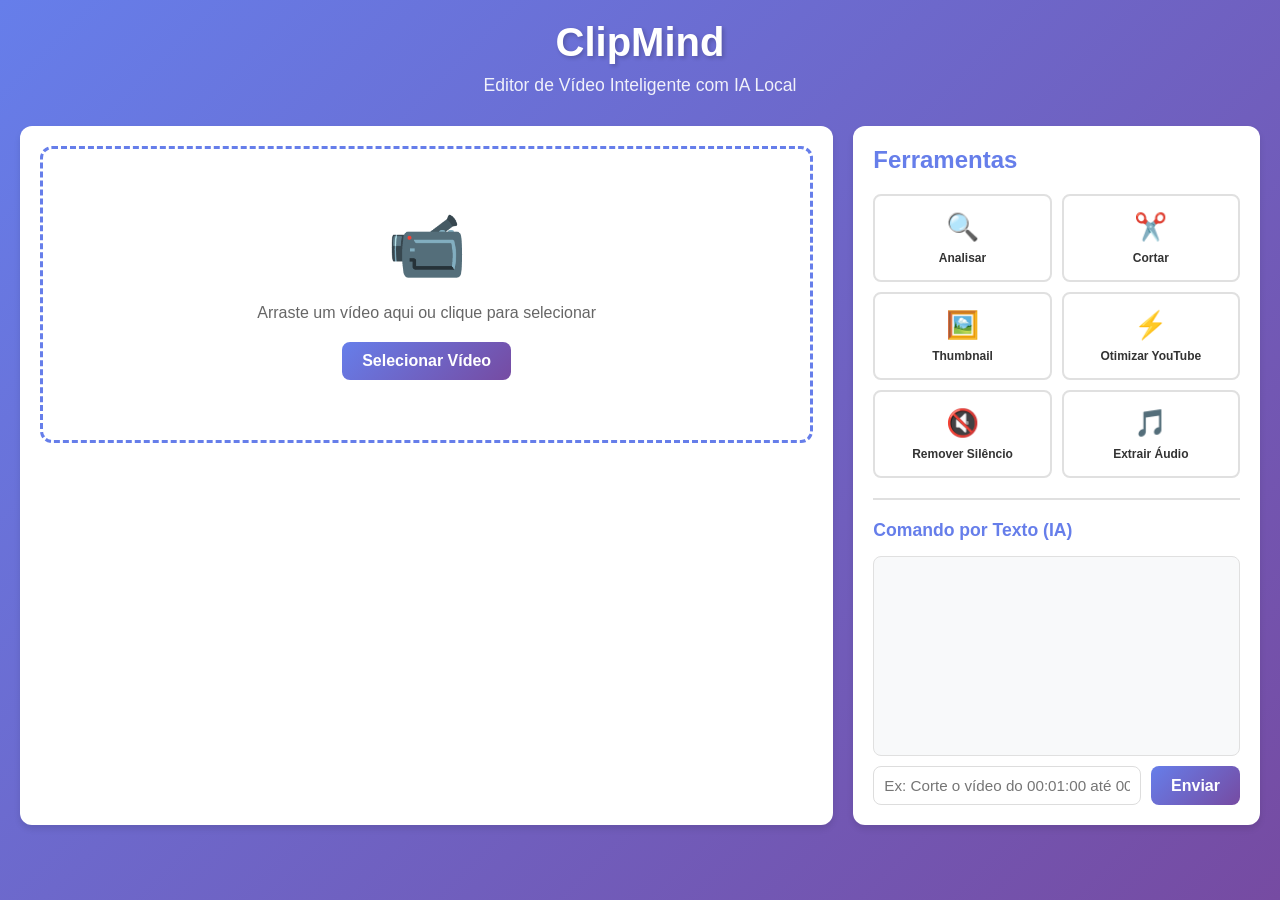
==== templates/index.html @ 6e119991 "Add web interface with real-time feedback - FastAPI server with WebSocket for live processing update" ====
<!DOCTYPE html>
<html lang="pt-BR">
<head>
    <meta charset="UTF-8">
    <meta name="viewport" content="width=device-width, initial-scale=1.0">
    <title>ClipMind - Editor de Vídeo com IA</title>
    <link rel="stylesheet" href="/static/style.css">
</head>
<body>
    <div class="container">
        <header>
            <h1>ClipMind</h1>
            <p class="subtitle">Editor de Vídeo Inteligente com IA Local</p>
        </header>

        <div class="main-content">
            <!-- Área de Upload e Preview -->
            <div class="video-section">
                <div id="upload-area" class="upload-area">
                    <div class="upload-icon">📹</div>
                    <p>Arraste um vídeo aqui ou clique para selecionar</p>
                    <input type="file" id="video-input" accept="video/*" hidden>
                    <button class="btn btn-primary" onclick="document.getElementById('video-input').click()">
                        Selecionar Vídeo
                    </button>
                </div>

                <div id="video-preview" class="video-preview" style="display: none;">
                    <video id="video-player" controls></video>
                    <div class="video-info" id="video-info"></div>
                </div>

                <!-- Timeline Simples -->
                <div id="timeline" class="timeline" style="display: none;">
                    <div class="timeline-controls">
                        <label>Início do corte:</label>
                        <input type="text" id="cut-start" placeholder="00:00:00" value="00:00:00">
                        <label>Fim do corte:</label>
                        <input type="text" id="cut-end" placeholder="00:00:00">
                        <button class="btn btn-small" onclick="setCutPoint('start')">Marcar Início</button>
                        <button class="btn btn-small" onclick="setCutPoint('end')">Marcar Fim</button>
                    </div>
                    <div class="timeline-bar">
                        <div class="timeline-progress" id="timeline-progress"></div>
                    </div>
                </div>
            </div>

            <!-- Painel de Controles -->
            <div class="controls-section">
                <h2>Ferramentas</h2>
                
                <div class="tool-grid">
                    <button class="tool-btn" onclick="analyzeVideo()" id="btn-analyze">
                        <span class="tool-icon">🔍</span>
                        <span class="tool-name">Analisar</span>
                    </button>

                    <button class="tool-btn" onclick="cutVideo()" id="btn-cut">
                        <span class="tool-icon">✂️</span>
                        <span class="tool-name">Cortar</span>
                    </button>

                    <button class="tool-btn" onclick="createThumbnail()" id="btn-thumbnail">
                        <span class="tool-icon">🖼️</span>
                        <span class="tool-name">Thumbnail</span>
                    </button>

                    <button class="tool-btn" onclick="optimizeVideo()" id="btn-optimize">
                        <span class="tool-icon">⚡</span>
                        <span class="tool-name">Otimizar YouTube</span>
                    </button>

                    <button class="tool-btn" onclick="removeSilence()" id="btn-silence">
                        <span class="tool-icon">🔇</span>
                        <span class="tool-name">Remover Silêncio</span>
                    </button>

                    <button class="tool-btn" onclick="extractAudio()" id="btn-audio">
                        <span class="tool-icon">🎵</span>
                        <span class="tool-name">Extrair Áudio</span>
                    </button>
                </div>

                <!-- Chat/Comando IA -->
                <div class="ai-chat">
                    <h3>Comando por Texto (IA)</h3>
                    <div id="chat-messages" class="chat-messages"></div>
                    <div class="chat-input">
                        <input type="text" id="ai-command" placeholder="Ex: Corte o vídeo do 00:01:00 até 00:03:00" 
                               onkeypress="if(event.key==='Enter')sendAICommand()">
                        <button class="btn btn-primary" onclick="sendAICommand()">Enviar</button>
                    </div>
                </div>
            </div>
        </div>

        <!-- Área de Resultados -->
        <div id="results" class="results" style="display: none;">
            <h2>Resultados</h2>
            <div id="results-content"></div>
        </div>

        <!-- Progress Indicator -->
        <div id="progress" class="progress" style="display: none;">
            <div class="progress-spinner"></div>
            <p id="progress-text">Processando...</p>
        </div>
    </div>

    <script src="/static/app.js"></script>
</body>
</html>
---- static/style.css ----
* {
    margin: 0;
    padding: 0;
    box-sizing: border-box;
}

body {
    font-family: -apple-system, BlinkMacSystemFont, 'Segoe UI', Roboto, Oxygen, Ubuntu, Cantarell, sans-serif;
    background: linear-gradient(135deg, #667eea 0%, #764ba2 100%);
    min-height: 100vh;
    color: #333;
}

.container {
    max-width: 1400px;
    margin: 0 auto;
    padding: 20px;
}

header {
    text-align: center;
    color: white;
    margin-bottom: 30px;
}

header h1 {
    font-size: 2.5em;
    margin-bottom: 10px;
    text-shadow: 2px 2px 4px rgba(0,0,0,0.2);
}

.subtitle {
    font-size: 1.1em;
    opacity: 0.9;
}

.main-content {
    display: grid;
    grid-template-columns: 2fr 1fr;
    gap: 20px;
    margin-bottom: 20px;
}

/* Video Section */
.video-section {
    background: white;
    border-radius: 12px;
    padding: 20px;
    box-shadow: 0 4px 6px rgba(0,0,0,0.1);
}

.upload-area {
    border: 3px dashed #667eea;
    border-radius: 12px;
    padding: 60px 20px;
    text-align: center;
    cursor: pointer;
    transition: all 0.3s;
}

.upload-area:hover {
    border-color: #764ba2;
    background: #f8f9ff;
}

.upload-icon {
    font-size: 4em;
    margin-bottom: 20px;
}

.upload-area p {
    color: #666;
    margin-bottom: 20px;
}

.video-preview {
    margin-top: 20px;
}

.video-preview video {
    width: 100%;
    border-radius: 8px;
    background: #000;
}

.video-info {
    margin-top: 15px;
    padding: 15px;
    background: #f8f9fa;
    border-radius: 8px;
    font-size: 0.9em;
}

/* Timeline */
.timeline {
    margin-top: 20px;
    padding: 15px;
    background: #f8f9fa;
    border-radius: 8px;
}

.timeline-controls {
    display: flex;
    gap: 10px;
    align-items: center;
    flex-wrap: wrap;
    margin-bottom: 15px;
}

.timeline-controls label {
    font-weight: 600;
    font-size: 0.9em;
}

.timeline-controls input {
    padding: 6px 10px;
    border: 1px solid #ddd;
    border-radius: 4px;
    width: 100px;
}

.timeline-bar {
    height: 40px;
    background: #e0e0e0;
    border-radius: 4px;
    position: relative;
    cursor: pointer;
}

.timeline-progress {
    height: 100%;
    background: linear-gradient(90deg, #667eea, #764ba2);
    border-radius: 4px;
    width: 0%;
    transition: width 0.1s;
}

/* Controls Section */
.controls-section {
    background: white;
    border-radius: 12px;
    padding: 20px;
    box-shadow: 0 4px 6px rgba(0,0,0,0.1);
}

.controls-section h2 {
    margin-bottom: 20px;
    color: #667eea;
}

.tool-grid {
    display: grid;
    grid-template-columns: repeat(2, 1fr);
    gap: 10px;
    margin-bottom: 20px;
}

.tool-btn {
    display: flex;
    flex-direction: column;
    align-items: center;
    padding: 15px;
    border: 2px solid #e0e0e0;
    border-radius: 8px;
    background: white;
    cursor: pointer;
    transition: all 0.3s;
}

.tool-btn:hover {
    border-color: #667eea;
    background: #f8f9ff;
    transform: translateY(-2px);
    box-shadow: 0 4px 8px rgba(102, 126, 234, 0.2);
}

.tool-btn:disabled {
    opacity: 0.5;
    cursor: not-allowed;
    transform: none;
}

.tool-icon {
    font-size: 2em;
    margin-bottom: 8px;
}

.tool-name {
    font-size: 0.9em;
    font-weight: 600;
    color: #333;
}

/* AI Chat */
.ai-chat {
    border-top: 2px solid #e0e0e0;
    padding-top: 20px;
}

.ai-chat h3 {
    margin-bottom: 15px;
    color: #667eea;
    font-size: 1.1em;
}

.chat-messages {
    height: 200px;
    overflow-y: auto;
    border: 1px solid #e0e0e0;
    border-radius: 8px;
    padding: 10px;
    margin-bottom: 10px;
    background: #f8f9fa;
}

.chat-message {
    margin-bottom: 10px;
    padding: 8px 12px;
    border-radius: 8px;
    max-width: 80%;
}

.chat-message.user {
    background: #667eea;
    color: white;
    margin-left: auto;
}

.chat-message.assistant {
    background: white;
    border: 1px solid #e0e0e0;
}

.chat-input {
    display: flex;
    gap: 10px;
}

.chat-input input {
    flex: 1;
    padding: 10px;
    border: 1px solid #ddd;
    border-radius: 8px;
    font-size: 0.95em;
}

/* Buttons */
.btn {
    padding: 10px 20px;
    border: none;
    border-radius: 8px;
    font-size: 1em;
    cursor: pointer;
    transition: all 0.3s;
    font-weight: 600;
}

.btn-primary {
    background: linear-gradient(135deg, #667eea, #764ba2);
    color: white;
}

.btn-primary:hover {
    transform: translateY(-2px);
    box-shadow: 0 4px 8px rgba(102, 126, 234, 0.3);
}

.btn-small {
    padding: 6px 12px;
    font-size: 0.85em;
    background: #667eea;
    color: white;
}

.btn-small:hover {
    background: #5568d3;
}

/* Results */
.results {
    background: white;
    border-radius: 12px;
    padding: 20px;
    box-shadow: 0 4px 6px rgba(0,0,0,0.1);
    margin-top: 20px;
}

.results h2 {
    margin-bottom: 15px;
    color: #667eea;
}

#results-content {
    line-height: 1.6;
}

#results-content pre {
    background: #f8f9fa;
    padding: 15px;
    border-radius: 8px;
    overflow-x: auto;
    font-size: 0.9em;
}

.result-item {
    padding: 10px;
    margin-bottom: 10px;
    background: #f8f9fa;
    border-radius: 8px;
    border-left: 4px solid #667eea;
}

.result-item.success {
    border-left-color: #4caf50;
}

.result-item.error {
    border-left-color: #f44336;
}

/* Progress */
.progress {
    position: fixed;
    top: 0;
    left: 0;
    right: 0;
    bottom: 0;
    background: rgba(0,0,0,0.7);
    display: flex;
    flex-direction: column;
    align-items: center;
    justify-content: center;
    z-index: 1000;
}

.progress-spinner {
    width: 60px;
    height: 60px;
    border: 4px solid rgba(255,255,255,0.3);
    border-top-color: white;
    border-radius: 50%;
    animation: spin 1s linear infinite;
}

@keyframes spin {
    to { transform: rotate(360deg); }
}

.progress p {
    color: white;
    font-size: 1.2em;
    margin-top: 20px;
}

/* Responsive */
@media (max-width: 968px) {
    .main-content {
        grid-template-columns: 1fr;
    }
    
    .tool-grid {
        grid-template-columns: repeat(3, 1fr);
    }
}

@media (max-width: 600px) {
    .tool-grid {
        grid-template-columns: repeat(2, 1fr);
    }
    
    header h1 {
        font-size: 2em;
    }
}
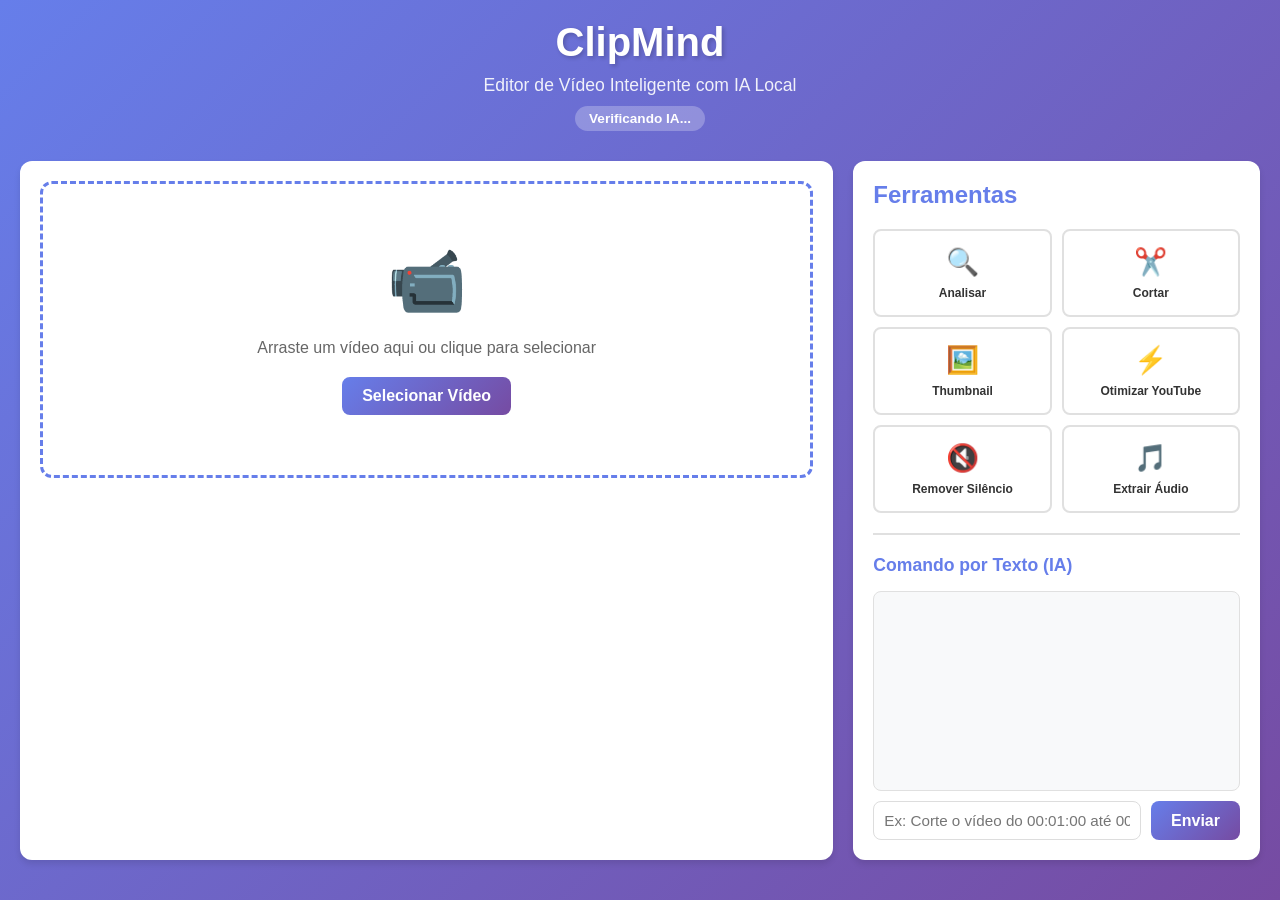
==== commit 2c521015: "Wire the real LM Studio agent into the web interface The chat box was a placeholder, so the AI never" ====
--- a/templates/index.html
+++ b/templates/index.html
@@ -4,6 +4,7 @@
     <meta charset="UTF-8">
     <meta name="viewport" content="width=device-width, initial-scale=1.0">
     <title>ClipMind - Editor de Vídeo com IA</title>
+    <link rel="icon" href="data:image/svg+xml,<svg xmlns='http://www.w3.org/2000/svg' viewBox='0 0 100 100'><text y='.9em' font-size='90'>🎬</text></svg>">
     <link rel="stylesheet" href="/static/style.css">
 </head>
 <body>
@@ -11,6 +12,7 @@
         <header>
             <h1>ClipMind</h1>
             <p class="subtitle">Editor de Vídeo Inteligente com IA Local</p>
+            <span id="agent-status" class="status">Verificando IA...</span>
         </header>
 
         <div class="main-content">
--- a/static/style.css
+++ b/static/style.css
@@ -230,6 +230,31 @@
     background: white;
     border: 1px solid #e0e0e0;
 }
+
+.chat-message.tool {
+    background: #fff8e1;
+    border-left: 3px solid #ffb300;
+    font-family: ui-monospace, 'Cascadia Mono', Consolas, monospace;
+    font-size: 0.85em;
+    max-width: 100%;
+    word-break: break-word;
+}
+
+/* Badge de status da IA */
+.status {
+    display: inline-block;
+    margin-top: 10px;
+    padding: 5px 14px;
+    border-radius: 999px;
+    font-size: 0.85em;
+    font-weight: 600;
+    background: rgba(255,255,255,0.25);
+    color: white;
+}
+
+.status.ok { background: rgba(46, 125, 50, 0.9); }
+.status.warn { background: rgba(239, 108, 0, 0.9); }
+.status.fail { background: rgba(198, 40, 40, 0.9); }
 
 .chat-input {
     display: flex;
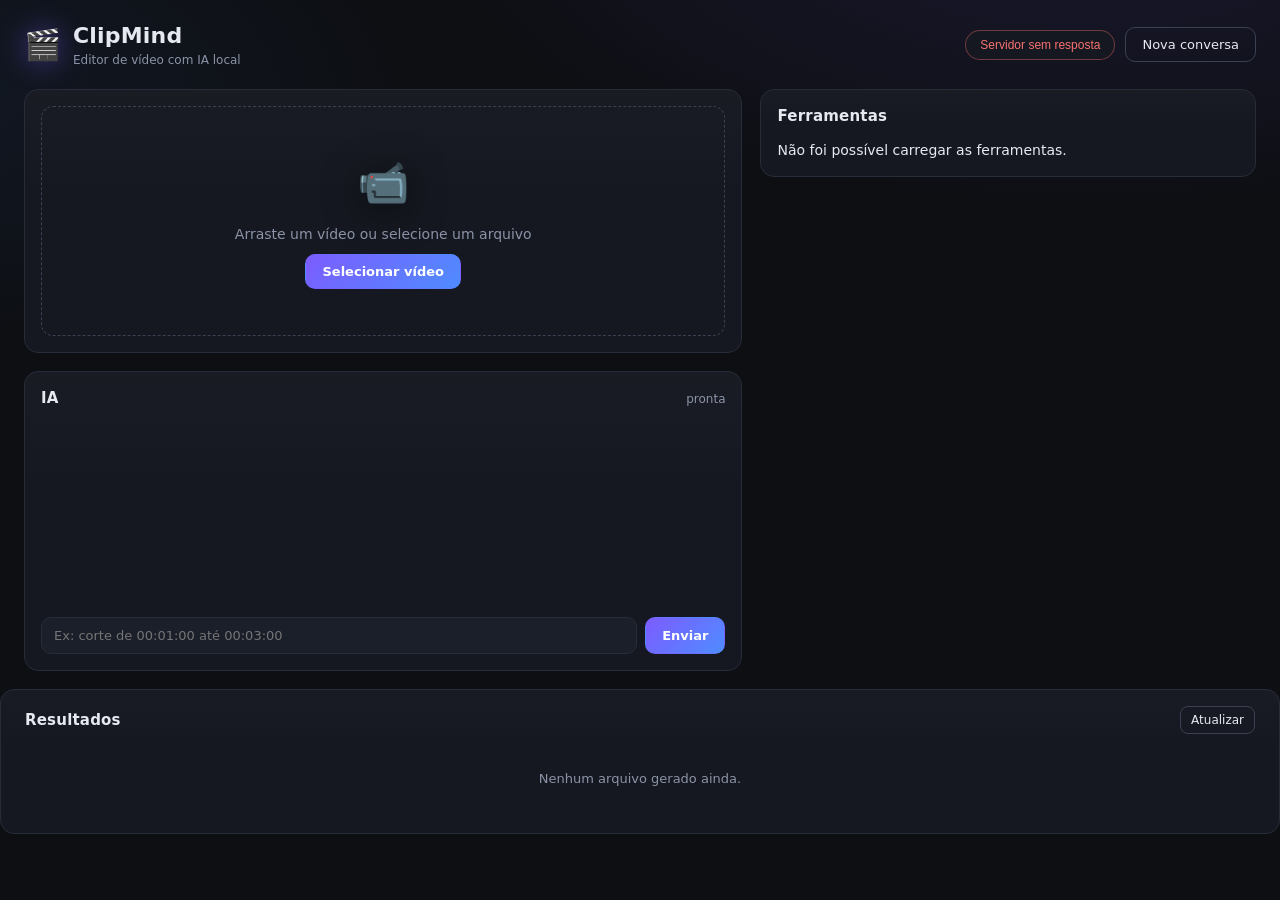
==== commit 74f7a723: "Add 17 real FFmpeg tools and a catalog-driven editor UI The agent now exposes 23 executable tools (m" ====
--- a/templates/index.html
+++ b/templates/index.html
@@ -8,107 +8,117 @@
     <link rel="stylesheet" href="/static/style.css">
 </head>
 <body>
-    <div class="container">
-        <header>
-            <h1>ClipMind</h1>
-            <p class="subtitle">Editor de Vídeo Inteligente com IA Local</p>
-            <span id="agent-status" class="status">Verificando IA...</span>
-        </header>
+    <header class="topbar">
+        <div class="brand">
+            <span class="brand-mark">🎬</span>
+            <div>
+                <h1>ClipMind</h1>
+                <p>Editor de vídeo com IA local</p>
+            </div>
+        </div>
+        <div class="topbar-actions">
+            <button id="agent-status" class="status" type="button">Verificando IA...</button>
+            <button id="btn-new-chat" class="btn btn-ghost" type="button">Nova conversa</button>
+        </div>
+    </header>
 
-        <div class="main-content">
-            <!-- Área de Upload e Preview -->
-            <div class="video-section">
+    <main class="layout">
+        <section class="column column-video">
+            <div class="card">
                 <div id="upload-area" class="upload-area">
                     <div class="upload-icon">📹</div>
-                    <p>Arraste um vídeo aqui ou clique para selecionar</p>
+                    <p>Arraste um vídeo ou selecione um arquivo</p>
                     <input type="file" id="video-input" accept="video/*" hidden>
-                    <button class="btn btn-primary" onclick="document.getElementById('video-input').click()">
-                        Selecionar Vídeo
-                    </button>
+                    <button class="btn btn-primary" id="btn-pick-video" type="button">Selecionar vídeo</button>
                 </div>
 
-                <div id="video-preview" class="video-preview" style="display: none;">
-                    <video id="video-player" controls></video>
-                    <div class="video-info" id="video-info"></div>
+                <div id="video-preview" class="video-preview" hidden>
+                    <video id="video-player" controls preload="metadata"></video>
+                    <div class="video-meta">
+                        <span id="video-name" class="video-name"></span>
+                        <button class="btn btn-small btn-ghost" id="btn-change-video" type="button">Trocar</button>
+                    </div>
                 </div>
 
-                <!-- Timeline Simples -->
-                <div id="timeline" class="timeline" style="display: none;">
-                    <div class="timeline-controls">
-                        <label>Início do corte:</label>
-                        <input type="text" id="cut-start" placeholder="00:00:00" value="00:00:00">
-                        <label>Fim do corte:</label>
-                        <input type="text" id="cut-end" placeholder="00:00:00">
-                        <button class="btn btn-small" onclick="setCutPoint('start')">Marcar Início</button>
-                        <button class="btn btn-small" onclick="setCutPoint('end')">Marcar Fim</button>
+                <div id="timeline" class="timeline" hidden>
+                    <div class="timeline-fields">
+                        <label class="mini-field">Início
+                            <input type="text" id="cut-start" value="00:00:00" placeholder="00:00:00">
+                        </label>
+                        <label class="mini-field">Fim
+                            <input type="text" id="cut-end" placeholder="00:00:00">
+                        </label>
+                        <button class="btn btn-small" type="button" onclick="setCutPoint('start')">Marcar início</button>
+                        <button class="btn btn-small" type="button" onclick="setCutPoint('end')">Marcar fim</button>
                     </div>
-                    <div class="timeline-bar">
+                    <div class="timeline-bar" id="timeline-bar">
                         <div class="timeline-progress" id="timeline-progress"></div>
+                    </div>
+                    <div class="timeline-times">
+                        <span id="current-time">00:00:00</span>
+                        <span id="total-time">00:00:00</span>
                     </div>
                 </div>
             </div>
 
-            <!-- Painel de Controles -->
-            <div class="controls-section">
-                <h2>Ferramentas</h2>
-                
-                <div class="tool-grid">
-                    <button class="tool-btn" onclick="analyzeVideo()" id="btn-analyze">
-                        <span class="tool-icon">🔍</span>
-                        <span class="tool-name">Analisar</span>
-                    </button>
-
-                    <button class="tool-btn" onclick="cutVideo()" id="btn-cut">
-                        <span class="tool-icon">✂️</span>
-                        <span class="tool-name">Cortar</span>
-                    </button>
-
-                    <button class="tool-btn" onclick="createThumbnail()" id="btn-thumbnail">
-                        <span class="tool-icon">🖼️</span>
-                        <span class="tool-name">Thumbnail</span>
-                    </button>
-
-                    <button class="tool-btn" onclick="optimizeVideo()" id="btn-optimize">
-                        <span class="tool-icon">⚡</span>
-                        <span class="tool-name">Otimizar YouTube</span>
-                    </button>
-
-                    <button class="tool-btn" onclick="removeSilence()" id="btn-silence">
-                        <span class="tool-icon">🔇</span>
-                        <span class="tool-name">Remover Silêncio</span>
-                    </button>
-
-                    <button class="tool-btn" onclick="extractAudio()" id="btn-audio">
-                        <span class="tool-icon">🎵</span>
-                        <span class="tool-name">Extrair Áudio</span>
-                    </button>
+            <div class="card chat-card">
+                <div class="card-header">
+                    <h2>IA</h2>
+                    <span class="muted" id="chat-state">pronta</span>
                 </div>
-
-                <!-- Chat/Comando IA -->
-                <div class="ai-chat">
-                    <h3>Comando por Texto (IA)</h3>
-                    <div id="chat-messages" class="chat-messages"></div>
-                    <div class="chat-input">
-                        <input type="text" id="ai-command" placeholder="Ex: Corte o vídeo do 00:01:00 até 00:03:00" 
-                               onkeypress="if(event.key==='Enter')sendAICommand()">
-                        <button class="btn btn-primary" onclick="sendAICommand()">Enviar</button>
-                    </div>
+                <div id="chat-messages" class="chat-messages"></div>
+                <div class="chat-input">
+                    <input type="text" id="ai-command" placeholder="Ex: corte de 00:01:00 até 00:03:00" autocomplete="off">
+                    <button class="btn btn-primary" id="btn-send" type="button">Enviar</button>
                 </div>
             </div>
+
+            <div class="card" id="video-info-card" hidden>
+                <div class="card-header">
+                    <h2>Informações</h2>
+                </div>
+                <dl id="video-info" class="info-grid"></dl>
+            </div>
+        </section>
+
+        <section class="column column-tools">
+            <div class="card">
+                <div class="card-header">
+                    <h2>Ferramentas</h2>
+                    <span class="muted" id="tool-count"></span>
+                </div>
+                <div id="tool-list" class="tool-list"></div>
+            </div>
+
+            <div class="card tool-form-card" id="tool-form-card" hidden>
+                <div class="card-header">
+                    <h2 id="tool-form-title">Ferramenta</h2>
+                    <button class="icon-btn" id="btn-close-form" type="button" aria-label="Fechar">✕</button>
+                </div>
+                <form id="tool-form" class="tool-form"></form>
+                <div id="tool-result" class="tool-result" hidden></div>
+            </div>
+        </section>
+    </main>
+
+    <section class="card results-card">
+        <div class="card-header">
+            <h2>Resultados</h2>
+            <div class="header-buttons">
+                <button class="btn btn-small btn-ghost" id="btn-more-results" type="button" hidden>Mostrar mais</button>
+                <button class="btn btn-small btn-ghost" id="btn-refresh-results" type="button">Atualizar</button>
+            </div>
         </div>
+        <div id="results-empty" class="empty-state">Nenhum arquivo gerado ainda.</div>
+        <div id="results-grid" class="results-grid"></div>
+    </section>
 
-        <!-- Área de Resultados -->
-        <div id="results" class="results" style="display: none;">
-            <h2>Resultados</h2>
-            <div id="results-content"></div>
-        </div>
+    <div id="progress" class="progress" hidden>
+        <span class="spinner"></span>
+        <span id="progress-text">Processando...</span>
+    </div>
 
-        <!-- Progress Indicator -->
-        <div id="progress" class="progress" style="display: none;">
-            <div class="progress-spinner"></div>
-            <p id="progress-text">Processando...</p>
-        </div>
-    </div>
+    <div id="toast" class="toast" hidden></div>
 
     <script src="/static/app.js"></script>
 </body>
--- a/static/style.css
+++ b/static/style.css
@@ -1,399 +1,798 @@
+:root {
+    --bg: #0d0f13;
+    --panel: #151820;
+    --panel-2: #1b1f2a;
+    --border: #262c38;
+    --border-strong: #394152;
+    --text: #e6e9f0;
+    --muted: #8b93a7;
+    --accent: #7c5cff;
+    --accent-2: #4f8cff;
+    --ok: #34d399;
+    --warn: #fbbf24;
+    --fail: #f87171;
+    --radius: 14px;
+}
+
 * {
+    box-sizing: border-box;
+}
+
+[hidden] {
+    display: none !important;
+}
+
+html, body {
     margin: 0;
     padding: 0;
-    box-sizing: border-box;
 }
 
 body {
-    font-family: -apple-system, BlinkMacSystemFont, 'Segoe UI', Roboto, Oxygen, Ubuntu, Cantarell, sans-serif;
-    background: linear-gradient(135deg, #667eea 0%, #764ba2 100%);
+    background:
+        radial-gradient(1100px 500px at 85% -10%, rgba(124, 92, 255, 0.12), transparent 60%),
+        radial-gradient(900px 420px at -10% 10%, rgba(79, 140, 255, 0.08), transparent 60%),
+        var(--bg);
+    color: var(--text);
+    font-family: "Segoe UI", system-ui, -apple-system, sans-serif;
+    font-size: 14px;
+    line-height: 1.45;
     min-height: 100vh;
-    color: #333;
-}
-
-.container {
-    max-width: 1400px;
+}
+
+/* ---------------------------------------------------------------- topbar */
+
+.topbar {
+    display: flex;
+    align-items: center;
+    justify-content: space-between;
+    gap: 16px;
+    max-width: 1500px;
     margin: 0 auto;
-    padding: 20px;
-}
-
-header {
+    padding: 20px 24px 8px;
+}
+
+.brand {
+    display: flex;
+    align-items: center;
+    gap: 12px;
+}
+
+.brand-mark {
+    font-size: 30px;
+    filter: drop-shadow(0 0 14px rgba(124, 92, 255, 0.45));
+}
+
+.brand h1 {
+    margin: 0;
+    font-size: 22px;
+    letter-spacing: 0.2px;
+}
+
+.brand p {
+    margin: 0;
+    color: var(--muted);
+    font-size: 12px;
+}
+
+.topbar-actions {
+    display: flex;
+    align-items: center;
+    gap: 10px;
+    flex-wrap: wrap;
+    justify-content: flex-end;
+}
+
+.status {
+    border: 1px solid var(--border);
+    background: var(--panel);
+    color: var(--muted);
+    border-radius: 999px;
+    padding: 7px 14px;
+    font-size: 12px;
+    max-width: 340px;
+    overflow: hidden;
+    text-overflow: ellipsis;
+    white-space: nowrap;
+    cursor: pointer;
+    transition: border-color 0.15s, color 0.15s;
+}
+
+.status:hover {
+    border-color: var(--border-strong);
+    color: var(--text);
+}
+
+.status.ok {
+    color: var(--ok);
+    border-color: rgba(52, 211, 153, 0.4);
+}
+
+.status.warn {
+    color: var(--warn);
+    border-color: rgba(251, 191, 36, 0.4);
+}
+
+.status.fail {
+    color: var(--fail);
+    border-color: rgba(248, 113, 113, 0.4);
+}
+
+.status.checking {
+    color: var(--muted);
+}
+
+/* ---------------------------------------------------------------- layout */
+
+.layout {
+    display: grid;
+    grid-template-columns: minmax(0, 1.45fr) minmax(0, 1fr);
+    gap: 18px;
+    max-width: 1500px;
+    margin: 0 auto;
+    padding: 12px 24px 0;
+}
+
+.column {
+    display: flex;
+    flex-direction: column;
+    gap: 18px;
+    min-width: 0;
+}
+
+.card {
+    background: linear-gradient(180deg, rgba(255, 255, 255, 0.015), transparent 40%), var(--panel);
+    border: 1px solid var(--border);
+    border-radius: var(--radius);
+    padding: 16px;
+    min-width: 0;
+}
+
+.card-header {
+    display: flex;
+    align-items: center;
+    justify-content: space-between;
+    gap: 12px;
+    margin-bottom: 12px;
+}
+
+.card-header h2 {
+    margin: 0;
+    font-size: 15px;
+    font-weight: 600;
+    letter-spacing: 0.2px;
+}
+
+.muted {
+    color: var(--muted);
+    font-size: 12px;
+}
+
+.header-buttons {
+    display: flex;
+    align-items: center;
+    gap: 8px;
+}
+
+.info-grid {
+    display: grid;
+    grid-template-columns: auto minmax(0, 1fr);
+    gap: 7px 16px;
+    margin: 0;
+    font-size: 12.5px;
+}
+
+.info-grid dt {
+    color: var(--muted);
+}
+
+.info-grid dd {
+    margin: 0;
+    text-align: right;
+    overflow: hidden;
+    text-overflow: ellipsis;
+    white-space: nowrap;
+}
+
+/* ---------------------------------------------------------------- buttons */
+
+.btn {
+    border: 1px solid var(--border-strong);
+    background: var(--panel-2);
+    color: var(--text);
+    border-radius: 10px;
+    padding: 9px 16px;
+    font-size: 13px;
+    font-family: inherit;
+    cursor: pointer;
+    transition: background 0.15s, border-color 0.15s, transform 0.05s;
+    text-decoration: none;
+    display: inline-flex;
+    align-items: center;
+    justify-content: center;
+    gap: 6px;
+    white-space: nowrap;
+}
+
+.btn:hover:not(:disabled) {
+    border-color: var(--accent);
+}
+
+.btn:active:not(:disabled) {
+    transform: translateY(1px);
+}
+
+.btn:disabled {
+    opacity: 0.5;
+    cursor: not-allowed;
+}
+
+.btn-primary {
+    background: linear-gradient(135deg, var(--accent), var(--accent-2));
+    border-color: transparent;
+    color: #fff;
+    font-weight: 600;
+}
+
+.btn-primary:hover:not(:disabled) {
+    filter: brightness(1.08);
+}
+
+.btn-ghost {
+    background: transparent;
+}
+
+.btn-small {
+    padding: 6px 10px;
+    font-size: 12px;
+    border-radius: 8px;
+}
+
+.icon-btn {
+    background: transparent;
+    border: none;
+    color: var(--muted);
+    font-size: 14px;
+    cursor: pointer;
+    padding: 4px 6px;
+    border-radius: 6px;
+}
+
+.icon-btn:hover {
+    color: var(--text);
+    background: var(--panel-2);
+}
+
+/* ---------------------------------------------------------------- vídeo */
+
+.upload-area {
+    display: flex;
+    flex-direction: column;
+    align-items: center;
+    justify-content: center;
+    gap: 10px;
     text-align: center;
-    color: white;
-    margin-bottom: 30px;
-}
-
-header h1 {
-    font-size: 2.5em;
-    margin-bottom: 10px;
-    text-shadow: 2px 2px 4px rgba(0,0,0,0.2);
-}
-
-.subtitle {
-    font-size: 1.1em;
-    opacity: 0.9;
-}
-
-.main-content {
-    display: grid;
-    grid-template-columns: 2fr 1fr;
-    gap: 20px;
-    margin-bottom: 20px;
-}
-
-/* Video Section */
-.video-section {
-    background: white;
+    border: 1.5px dashed var(--border-strong);
     border-radius: 12px;
-    padding: 20px;
-    box-shadow: 0 4px 6px rgba(0,0,0,0.1);
-}
-
-.upload-area {
-    border: 3px dashed #667eea;
-    border-radius: 12px;
-    padding: 60px 20px;
-    text-align: center;
-    cursor: pointer;
-    transition: all 0.3s;
-}
-
-.upload-area:hover {
-    border-color: #764ba2;
-    background: #f8f9ff;
+    padding: 46px 20px;
+    transition: border-color 0.15s, background 0.15s;
+}
+
+.upload-area:hover,
+.upload-area.dragging {
+    border-color: var(--accent);
+    background: rgba(124, 92, 255, 0.06);
+}
+
+.upload-area p {
+    margin: 0;
+    color: var(--muted);
 }
 
 .upload-icon {
-    font-size: 4em;
-    margin-bottom: 20px;
-}
-
-.upload-area p {
-    color: #666;
-    margin-bottom: 20px;
-}
-
-.video-preview {
-    margin-top: 20px;
+    font-size: 42px;
+    filter: drop-shadow(0 6px 18px rgba(0, 0, 0, 0.5));
 }
 
 .video-preview video {
     width: 100%;
+    max-height: 430px;
+    border-radius: 10px;
+    background: #000;
+    display: block;
+}
+
+.video-meta {
+    display: flex;
+    align-items: center;
+    justify-content: space-between;
+    gap: 10px;
+    margin-top: 10px;
+}
+
+.video-name {
+    color: var(--muted);
+    font-size: 12px;
+    overflow: hidden;
+    text-overflow: ellipsis;
+    white-space: nowrap;
+}
+
+.timeline {
+    margin-top: 14px;
+}
+
+.timeline-fields {
+    display: flex;
+    align-items: flex-end;
+    gap: 8px;
+    flex-wrap: wrap;
+    margin-bottom: 12px;
+}
+
+.mini-field {
+    display: flex;
+    flex-direction: column;
+    gap: 4px;
+    font-size: 11px;
+    color: var(--muted);
+}
+
+.mini-field input {
+    width: 96px;
+    background: var(--panel-2);
+    border: 1px solid var(--border);
     border-radius: 8px;
-    background: #000;
-}
-
-.video-info {
-    margin-top: 15px;
-    padding: 15px;
-    background: #f8f9fa;
-    border-radius: 8px;
-    font-size: 0.9em;
-}
-
-/* Timeline */
-.timeline {
-    margin-top: 20px;
-    padding: 15px;
-    background: #f8f9fa;
-    border-radius: 8px;
-}
-
-.timeline-controls {
-    display: flex;
-    gap: 10px;
-    align-items: center;
-    flex-wrap: wrap;
-    margin-bottom: 15px;
-}
-
-.timeline-controls label {
-    font-weight: 600;
-    font-size: 0.9em;
-}
-
-.timeline-controls input {
-    padding: 6px 10px;
-    border: 1px solid #ddd;
-    border-radius: 4px;
-    width: 100px;
+    color: var(--text);
+    padding: 7px 9px;
+    font-family: inherit;
+    font-size: 12px;
 }
 
 .timeline-bar {
-    height: 40px;
-    background: #e0e0e0;
-    border-radius: 4px;
     position: relative;
+    height: 8px;
+    background: var(--panel-2);
+    border: 1px solid var(--border);
+    border-radius: 999px;
     cursor: pointer;
+    overflow: hidden;
 }
 
 .timeline-progress {
     height: 100%;
-    background: linear-gradient(90deg, #667eea, #764ba2);
-    border-radius: 4px;
     width: 0%;
-    transition: width 0.1s;
-}
-
-/* Controls Section */
-.controls-section {
-    background: white;
-    border-radius: 12px;
-    padding: 20px;
-    box-shadow: 0 4px 6px rgba(0,0,0,0.1);
-}
-
-.controls-section h2 {
-    margin-bottom: 20px;
-    color: #667eea;
+    background: linear-gradient(90deg, var(--accent), var(--accent-2));
+    border-radius: 999px;
+    transition: width 0.1s linear;
+}
+
+.timeline-times {
+    display: flex;
+    justify-content: space-between;
+    color: var(--muted);
+    font-size: 11px;
+    margin-top: 6px;
+    font-variant-numeric: tabular-nums;
+}
+
+/* ---------------------------------------------------------------- chat */
+
+.chat-card {
+    display: flex;
+    flex-direction: column;
+    min-height: 300px;
+}
+
+.chat-messages {
+    flex: 1;
+    overflow-y: auto;
+    display: flex;
+    flex-direction: column;
+    gap: 8px;
+    max-height: 340px;
+    min-height: 160px;
+    padding-right: 4px;
+    scrollbar-width: thin;
+    scrollbar-color: var(--border-strong) transparent;
+}
+
+.chat-message {
+    padding: 8px 11px;
+    border-radius: 10px;
+    font-size: 13px;
+    white-space: pre-wrap;
+    word-break: break-word;
+    max-width: 95%;
+}
+
+.chat-message.user {
+    align-self: flex-end;
+    background: linear-gradient(135deg, rgba(124, 92, 255, 0.9), rgba(79, 140, 255, 0.9));
+    color: #fff;
+}
+
+.chat-message.assistant {
+    align-self: flex-start;
+    background: var(--panel-2);
+    border: 1px solid var(--border);
+}
+
+.chat-message.error {
+    color: var(--fail);
+    border-color: rgba(248, 113, 113, 0.4);
+}
+
+.chat-message.tool {
+    align-self: flex-start;
+    background: transparent;
+    border-left: 2px solid var(--accent);
+    border-radius: 0 8px 8px 0;
+    color: var(--muted);
+    font-family: Consolas, "Cascadia Mono", monospace;
+    font-size: 11.5px;
+    padding: 5px 10px;
+}
+
+.chat-input {
+    display: flex;
+    gap: 8px;
+    margin-top: 12px;
+}
+
+.chat-input input {
+    flex: 1;
+    min-width: 0;
+    background: var(--panel-2);
+    border: 1px solid var(--border);
+    border-radius: 10px;
+    color: var(--text);
+    padding: 10px 12px;
+    font-family: inherit;
+    font-size: 13px;
+}
+
+.chat-input input:focus,
+.mini-field input:focus,
+.field input:focus,
+.field select:focus {
+    outline: none;
+    border-color: var(--accent);
+    box-shadow: 0 0 0 3px rgba(124, 92, 255, 0.15);
+}
+
+/* ---------------------------------------------------------------- ferramentas */
+
+.tool-list {
+    display: flex;
+    flex-direction: column;
+    gap: 14px;
+    padding-right: 4px;
+}
+
+.tool-group h3 {
+    margin: 0 0 8px;
+    font-size: 11px;
+    font-weight: 600;
+    letter-spacing: 0.8px;
+    text-transform: uppercase;
+    color: var(--muted);
 }
 
 .tool-grid {
     display: grid;
-    grid-template-columns: repeat(2, 1fr);
+    grid-template-columns: repeat(2, minmax(0, 1fr));
+    gap: 8px;
+}
+
+.tool-btn {
+    display: flex;
+    align-items: center;
+    gap: 8px;
+    background: var(--panel-2);
+    border: 1px solid var(--border);
+    border-radius: 10px;
+    color: var(--text);
+    padding: 10px 11px;
+    font-size: 12.5px;
+    font-family: inherit;
+    text-align: left;
+    cursor: pointer;
+    transition: border-color 0.15s, background 0.15s;
+    min-width: 0;
+}
+
+.tool-btn:hover:not(:disabled) {
+    border-color: var(--border-strong);
+    background: #202533;
+}
+
+.tool-btn.active {
+    border-color: var(--accent);
+    background: rgba(124, 92, 255, 0.12);
+}
+
+.tool-btn:disabled {
+    opacity: 0.4;
+    cursor: not-allowed;
+}
+
+.tool-icon {
+    font-size: 16px;
+    line-height: 1;
+}
+
+.tool-label {
+    overflow: hidden;
+    text-overflow: ellipsis;
+    white-space: nowrap;
+}
+
+/* formulário dinâmico */
+
+.tool-form {
+    display: flex;
+    flex-direction: column;
+    gap: 12px;
+}
+
+.field {
+    display: flex;
+    flex-direction: column;
+    gap: 6px;
+}
+
+.field > label {
+    font-size: 11px;
+    color: var(--muted);
+    letter-spacing: 0.3px;
+}
+
+.field-row {
+    display: flex;
+    gap: 6px;
+    align-items: center;
+}
+
+.field-row > input,
+.field-row > select {
+    flex: 1;
+    min-width: 0;
+}
+
+.field input,
+.field select {
+    background: var(--panel-2);
+    border: 1px solid var(--border);
+    border-radius: 9px;
+    color: var(--text);
+    padding: 9px 11px;
+    font-family: inherit;
+    font-size: 13px;
+}
+
+.field select {
+    cursor: pointer;
+}
+
+.form-actions {
+    display: flex;
+    justify-content: flex-end;
+    margin-top: 2px;
+}
+
+.tool-result {
+    margin-top: 14px;
+    border: 1px solid var(--border);
+    border-radius: 10px;
+    padding: 12px;
+    background: var(--panel-2);
+    display: flex;
+    flex-direction: column;
     gap: 10px;
-    margin-bottom: 20px;
-}
-
-.tool-btn {
-    display: flex;
-    flex-direction: column;
-    align-items: center;
-    padding: 15px;
-    border: 2px solid #e0e0e0;
-    border-radius: 8px;
-    background: white;
-    cursor: pointer;
-    transition: all 0.3s;
-}
-
-.tool-btn:hover {
-    border-color: #667eea;
-    background: #f8f9ff;
-    transform: translateY(-2px);
-    box-shadow: 0 4px 8px rgba(102, 126, 234, 0.2);
-}
-
-.tool-btn:disabled {
-    opacity: 0.5;
-    cursor: not-allowed;
-    transform: none;
-}
-
-.tool-icon {
-    font-size: 2em;
-    margin-bottom: 8px;
-}
-
-.tool-name {
-    font-size: 0.9em;
-    font-weight: 600;
-    color: #333;
-}
-
-/* AI Chat */
-.ai-chat {
-    border-top: 2px solid #e0e0e0;
-    padding-top: 20px;
-}
-
-.ai-chat h3 {
-    margin-bottom: 15px;
-    color: #667eea;
-    font-size: 1.1em;
-}
-
-.chat-messages {
-    height: 200px;
+}
+
+.tool-result.ok {
+    border-color: rgba(52, 211, 153, 0.35);
+}
+
+.tool-result.error {
+    border-color: rgba(248, 113, 113, 0.4);
+}
+
+.tool-result.error .result-text {
+    color: var(--fail);
+}
+
+.result-text {
+    font-size: 12.5px;
+    white-space: pre-wrap;
+    word-break: break-word;
+    max-height: 220px;
     overflow-y: auto;
-    border: 1px solid #e0e0e0;
-    border-radius: 8px;
-    padding: 10px;
-    margin-bottom: 10px;
-    background: #f8f9fa;
-}
-
-.chat-message {
-    margin-bottom: 10px;
-    padding: 8px 12px;
-    border-radius: 8px;
-    max-width: 80%;
-}
-
-.chat-message.user {
-    background: #667eea;
-    color: white;
-    margin-left: auto;
-}
-
-.chat-message.assistant {
-    background: white;
-    border: 1px solid #e0e0e0;
-}
-
-.chat-message.tool {
-    background: #fff8e1;
-    border-left: 3px solid #ffb300;
-    font-family: ui-monospace, 'Cascadia Mono', Consolas, monospace;
-    font-size: 0.85em;
-    max-width: 100%;
-    word-break: break-word;
-}
-
-/* Badge de status da IA */
-.status {
-    display: inline-block;
-    margin-top: 10px;
-    padding: 5px 14px;
-    border-radius: 999px;
-    font-size: 0.85em;
-    font-weight: 600;
-    background: rgba(255,255,255,0.25);
-    color: white;
-}
-
-.status.ok { background: rgba(46, 125, 50, 0.9); }
-.status.warn { background: rgba(239, 108, 0, 0.9); }
-.status.fail { background: rgba(198, 40, 40, 0.9); }
-
-.chat-input {
-    display: flex;
-    gap: 10px;
-}
-
-.chat-input input {
-    flex: 1;
-    padding: 10px;
-    border: 1px solid #ddd;
-    border-radius: 8px;
-    font-size: 0.95em;
-}
-
-/* Buttons */
-.btn {
-    padding: 10px 20px;
-    border: none;
-    border-radius: 8px;
-    font-size: 1em;
-    cursor: pointer;
-    transition: all 0.3s;
-    font-weight: 600;
-}
-
-.btn-primary {
-    background: linear-gradient(135deg, #667eea, #764ba2);
-    color: white;
-}
-
-.btn-primary:hover {
-    transform: translateY(-2px);
-    box-shadow: 0 4px 8px rgba(102, 126, 234, 0.3);
-}
-
-.btn-small {
-    padding: 6px 12px;
-    font-size: 0.85em;
-    background: #667eea;
-    color: white;
-}
-
-.btn-small:hover {
-    background: #5568d3;
-}
-
-/* Results */
-.results {
-    background: white;
+}
+
+/* ---------------------------------------------------------------- resultados */
+
+.results-card {
+    max-width: 1500px;
+    margin: 18px auto 40px;
+    padding: 16px 24px 20px;
+}
+
+#results-grid {
+    padding: 0;
+}
+
+.results-grid {
+    display: grid;
+    grid-template-columns: repeat(auto-fill, minmax(270px, 1fr));
+    gap: 14px;
+}
+
+.result-item {
+    background: var(--panel-2);
+    border: 1px solid var(--border);
     border-radius: 12px;
-    padding: 20px;
-    box-shadow: 0 4px 6px rgba(0,0,0,0.1);
-    margin-top: 20px;
-}
-
-.results h2 {
-    margin-bottom: 15px;
-    color: #667eea;
-}
-
-#results-content {
-    line-height: 1.6;
-}
-
-#results-content pre {
-    background: #f8f9fa;
-    padding: 15px;
-    border-radius: 8px;
-    overflow-x: auto;
-    font-size: 0.9em;
-}
-
-.result-item {
-    padding: 10px;
-    margin-bottom: 10px;
-    background: #f8f9fa;
-    border-radius: 8px;
-    border-left: 4px solid #667eea;
-}
-
-.result-item.success {
-    border-left-color: #4caf50;
-}
-
-.result-item.error {
-    border-left-color: #f44336;
-}
-
-/* Progress */
+    overflow: hidden;
+    display: flex;
+    flex-direction: column;
+    transition: border-color 0.2s, transform 0.2s;
+}
+
+.result-item:hover {
+    border-color: var(--border-strong);
+}
+
+.result-item.fresh {
+    border-color: var(--accent);
+    box-shadow: 0 0 0 3px rgba(124, 92, 255, 0.15);
+}
+
+.result-media {
+    height: 160px;
+    background: #08090c;
+    display: flex;
+    align-items: center;
+    justify-content: center;
+    overflow: hidden;
+}
+
+.result-media video {
+    width: 100%;
+    height: 100%;
+    object-fit: contain;
+    background: #000;
+}
+
+.result-media img {
+    width: 100%;
+    height: 100%;
+    object-fit: cover;
+}
+
+.result-media audio {
+    width: 92%;
+}
+
+.media-icon {
+    font-size: 40px;
+}
+
+.result-info {
+    padding: 10px 12px 4px;
+    display: flex;
+    flex-direction: column;
+    gap: 2px;
+    min-width: 0;
+}
+
+.result-name {
+    font-size: 12.5px;
+    overflow: hidden;
+    text-overflow: ellipsis;
+    white-space: nowrap;
+}
+
+.result-size {
+    font-size: 11px;
+    color: var(--muted);
+}
+
+.result-actions {
+    display: flex;
+    gap: 6px;
+    padding: 8px 12px 12px;
+    flex-wrap: wrap;
+}
+
+.empty-state {
+    color: var(--muted);
+    font-size: 13px;
+    padding: 24px 4px;
+    text-align: center;
+}
+
+/* ---------------------------------------------------------------- feedback */
+
 .progress {
     position: fixed;
-    top: 0;
-    left: 0;
-    right: 0;
-    bottom: 0;
-    background: rgba(0,0,0,0.7);
-    display: flex;
-    flex-direction: column;
-    align-items: center;
-    justify-content: center;
-    z-index: 1000;
-}
-
-.progress-spinner {
-    width: 60px;
-    height: 60px;
-    border: 4px solid rgba(255,255,255,0.3);
-    border-top-color: white;
+    left: 22px;
+    bottom: 22px;
+    z-index: 50;
+    display: flex;
+    align-items: center;
+    gap: 10px;
+    background: rgba(21, 24, 32, 0.95);
+    border: 1px solid var(--border-strong);
+    border-radius: 999px;
+    padding: 10px 18px;
+    font-size: 12.5px;
+    box-shadow: 0 12px 32px rgba(0, 0, 0, 0.45);
+    max-width: min(520px, calc(100vw - 44px));
+}
+
+.spinner {
+    width: 14px;
+    height: 14px;
     border-radius: 50%;
-    animation: spin 1s linear infinite;
+    border: 2px solid rgba(255, 255, 255, 0.15);
+    border-top-color: var(--accent);
+    animation: spin 0.8s linear infinite;
+    flex: none;
 }
 
 @keyframes spin {
     to { transform: rotate(360deg); }
 }
 
-.progress p {
-    color: white;
-    font-size: 1.2em;
-    margin-top: 20px;
-}
-
-/* Responsive */
-@media (max-width: 968px) {
-    .main-content {
-        grid-template-columns: 1fr;
+.toast {
+    position: fixed;
+    left: 50%;
+    bottom: 22px;
+    transform: translateX(-50%);
+    z-index: 60;
+    background: #242938;
+    border: 1px solid var(--border-strong);
+    color: var(--text);
+    border-radius: 10px;
+    padding: 10px 16px;
+    font-size: 12.5px;
+    box-shadow: 0 12px 32px rgba(0, 0, 0, 0.5);
+}
+
+/* ---------------------------------------------------------------- responsivo */
+
+@media (max-width: 1100px) {
+    .layout {
+        grid-template-columns: minmax(0, 1fr);
     }
-    
+}
+
+@media (max-width: 720px) {
+    .topbar {
+        flex-direction: column;
+        align-items: flex-start;
+        padding: 16px 16px 4px;
+    }
+
+    .layout {
+        padding: 8px 16px 0;
+    }
+
+    .results-card {
+        margin: 16px 16px 32px;
+        padding: 16px;
+    }
+
+    .results-grid {
+        grid-template-columns: minmax(0, 1fr);
+    }
+
     .tool-grid {
-        grid-template-columns: repeat(3, 1fr);
+        grid-template-columns: repeat(2, minmax(0, 1fr));
     }
-}
-
-@media (max-width: 600px) {
-    .tool-grid {
-        grid-template-columns: repeat(2, 1fr);
+
+    .video-preview video {
+        max-height: 300px;
     }
-    
-    header h1 {
-        font-size: 2em;
-    }
-}
+}
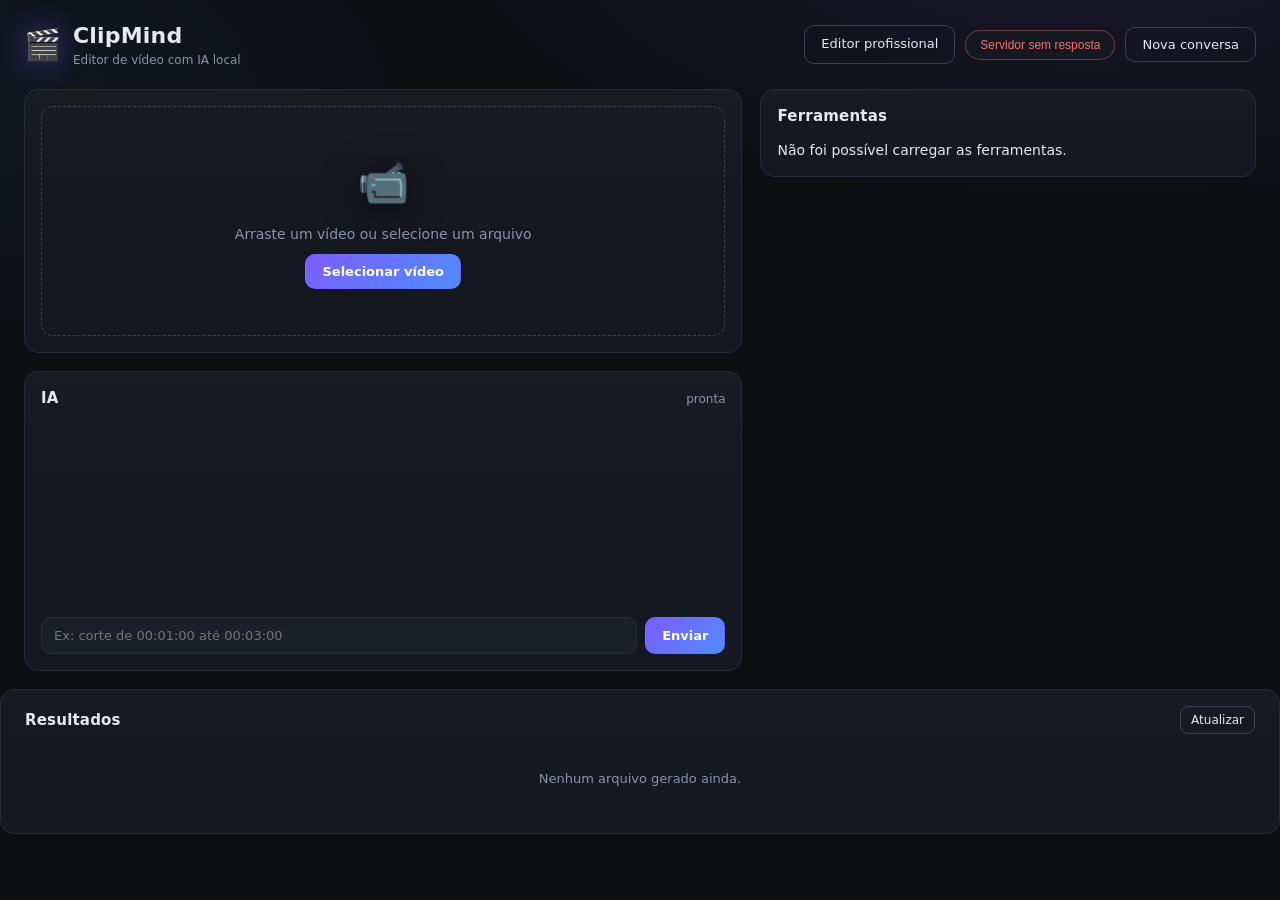
==== commit d4bfd101: "Add a non-destructive multi-track editor with a timeline agent The single-file tool panel could only" ====
--- a/templates/index.html
+++ b/templates/index.html
@@ -17,6 +17,7 @@
             </div>
         </div>
         <div class="topbar-actions">
+            <a href="/editor" class="btn btn-ghost">Editor profissional</a>
             <button id="agent-status" class="status" type="button">Verificando IA...</button>
             <button id="btn-new-chat" class="btn btn-ghost" type="button">Nova conversa</button>
         </div>
